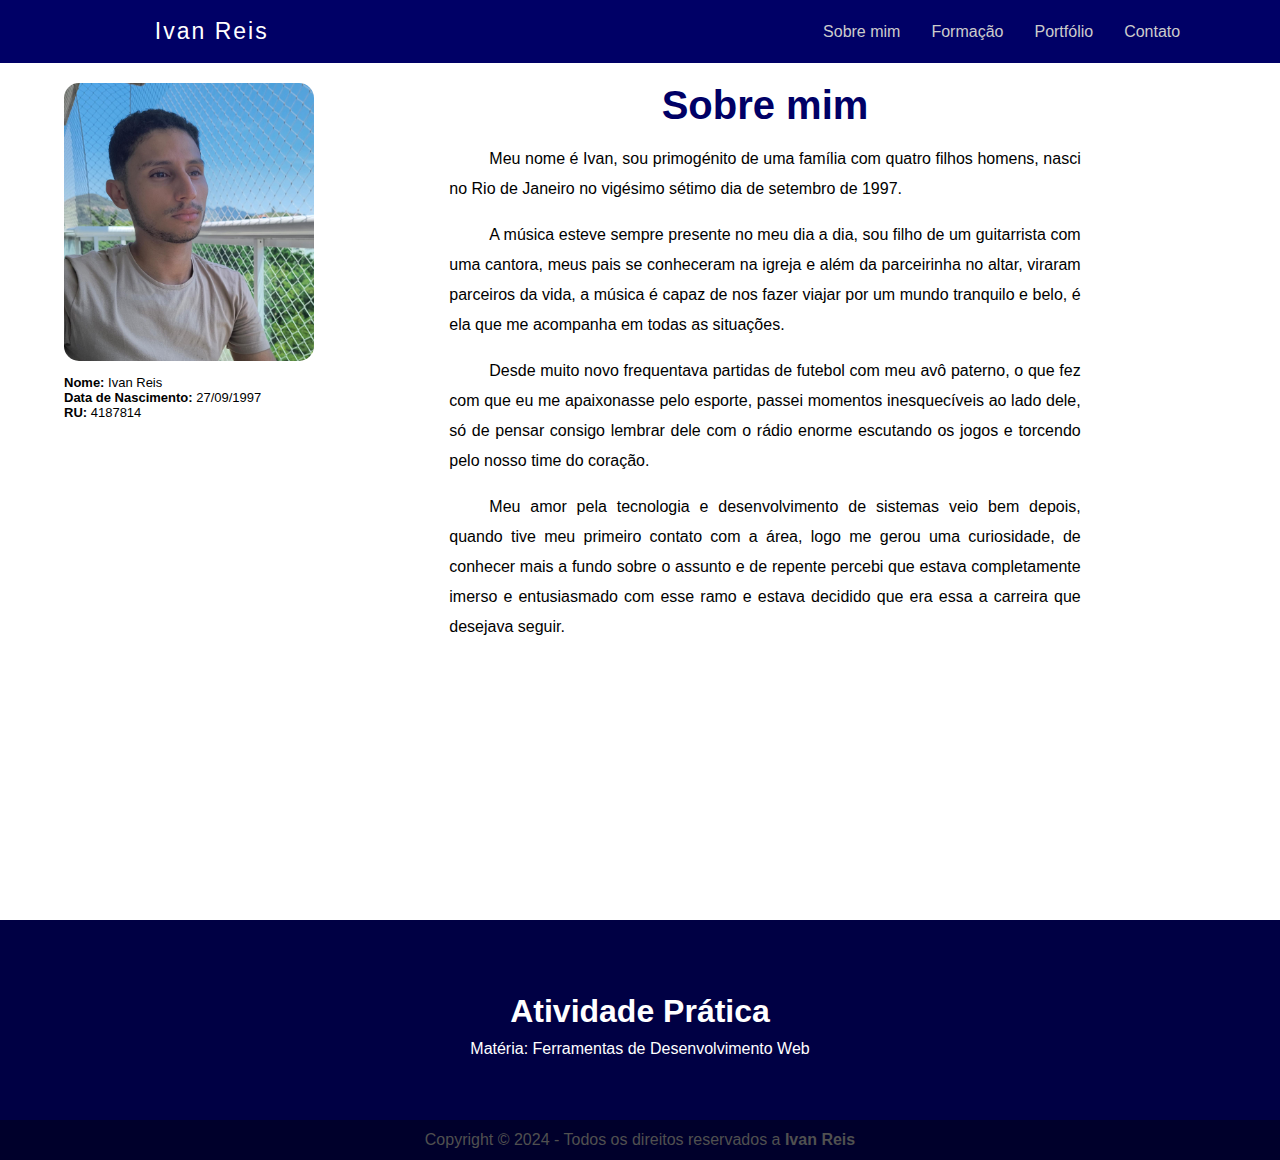
==== index.html @ f62d303e "up" ====
<!DOCTYPE html>
<html lang="pt-br">
<head>
    <meta charset="UTF-8">
    <meta name="viewport" content="width=device-width, initial-scale=1.0">
    <link rel="stylesheet" href="src/style/style.Index.css">
    <title>Biografia Portfólio</title>
</head>

<body>
    <header>
        <div class="logo">
            <h1>Ivan Reis</h1>
        </div>
        <nav>
            <ul class="menuUl">
                <li><a class="manuLi" href="/">Sobre mim</a></li>
                <li><a class="manuLi" href="/src/pages/formacao.html">Formação</a></li>
                <li><a class="manuLi" href="/src/pages/portfolio.html">Portfólio</a></li>
                <li><a class="manuLi"href="/src/pages/contato.html">Contato</a></li>
            </ul>
        </nav>
    </header>
    <div class="content">
        <div class="infoUser">
            <div class="img">
                <img src="src/img/img.jpg" alt="">
            </div>
            <div class="infoPessoal">
                <h3>Nome: <span>Ivan Reis</span></h3>
                <h3>Data de Nascimento: <span>27/09/1997</span></h3>
                <h3>RU: <span>4187814</span></h3>
            </div>
        </div>
        <div class="contentInfo">
            <h2>Sobre mim</h2>
            <p>Meu nome é Ivan, sou primogénito de uma família com quatro filhos homens, nasci no Rio de Janeiro no
                vigésimo sétimo dia de setembro de 1997.
            </p>
            <p> A música esteve sempre presente no meu dia a dia, sou filho de um guitarrista com uma cantora, meus pais
                se conheceram na igreja e além da parceirinha no altar, viraram parceiros da vida, a música é capaz de
                nos fazer viajar por um mundo tranquilo e belo, é ela que me acompanha em todas as situações.
            </p>
            <p> Desde muito novo frequentava partidas de futebol com meu avô paterno, o que fez com que eu me
                apaixonasse pelo esporte, passei momentos inesquecíveis ao lado dele, só de pensar consigo lembrar dele
                com o rádio enorme escutando os jogos e torcendo pelo nosso time do coração.
            </p>
            <p> Meu amor pela tecnologia e desenvolvimento de sistemas veio bem depois, quando tive meu primeiro contato
                com a área, logo me gerou uma curiosidade, de conhecer mais a fundo sobre o assunto e de repente percebi
                que estava completamente imerso e entusiasmado com esse ramo e estava decidido que era essa a carreira
                que desejava seguir.</p>
        </div>
    </div>
    <footer>
        <div class="contentFooter">
            <h1>Atividade Prática</h1>
            <span>Matéria: Ferramentas de Desenvolvimento Web</span>
        </div>
        <div class="footerF">
            <p>Copyright © 2024 - Todos os direitos reservados a <a href="https://ivanreis.vercel.app/"><strong>Ivan
                        Reis</strong> </a> </p>

        </div>

    </footer>
</body>

</html>
---- src/style/style.Index.css ----
* {
  box-sizing: border-box;
  margin: 0;
  padding: 0;
}

body {
  font-family: Verdana, Geneva, Tahoma, sans-serif;
  width: 100vw;
}

h1,
h2,
h3 {
  margin: 0;
  padding: 0;
}

h1 {
    margin: 0 0 0 8% ;
}

header {
  width: 100vw;
  height: 7vh;
  background-color: #000066;
  display: flex;
  flex-direction: row;
  justify-content: space-between;
  color: #fff;
}

nav {
    display: flex;
    align-items: center;
    justify-content: center;
    margin: 0 6% 0 0;
}
li {
    list-style: none;

}

a {
    text-decoration: none;
    color: #ccc;

}

footer {
    background-color: #000044;
}
.contentFooter {
    display: flex;
    flex-direction: column;
    justify-content: center;
    align-items: center;
    height: 200px;

}

.contentFooter h1 {
    margin: 10px;

}

.contentFooter h1,
.contentFooter span {
    color:#FFF
}

.footerF {
    display: flex;
    justify-content: center;
    align-items: center;
    background-color: #00002b;
    height: 40px;

}

.footerF p {
    color: #505050;    

}
.footerF strong {
    color: #505050;

} 
.footerF a:hover,
.footerF strong:hover {
    background-color: transparent;
    color: #fff;
    text-decoration: underline;

}

.content {
    height: 93vh;
    margin: 20px 0 0 0;
    padding: 0 5%;
    display: flex;
}

.logo {
    width: 250px;
    display: flex;
    align-items: center;
    justify-content: center;
    margin: 0 0 0 6% ;
}

.logo h1 {
    letter-spacing: 2px;
    font-weight: normal;
    font-size: 23px;
}

.menuUl {
    display: flex;
    flex-direction: row;
}

.manuLi {
    
    margin: 0 15px 0 0 ;
    border-radius: 0;
    padding: 8px 8px ;
    transition: .5s;
}

.manuLi:hover {
    border-radius: 10px;
    background-color: rgb(253, 253, 253);
    color: #000066;
}


.img {
    overflow: hidden;
}

.img img {
    width: 250px;
    overflow: hidden;
    border-radius: 15px;
}

.infoPessoal {
   margin-top: 10px;
}

.infoPessoal h3 {
    font-size: 13px;
}

.infoPessoal span {
    font-weight: normal; 
    
}
 

.contentInfo {
    width: 80%;
    height: 93vh;
    display: flex;
    align-items: center;
    flex-direction: column;

    
}

.contentInfo p {
    margin-top: 1em;
    width: 70%;
    line-height: 30px;
    text-align: justify;
}

.contentInfo p::before {
    content: '';
    margin: 20px;
}

.contentInfo h2 {
    font-size: 40px;
    color: #000066;

}
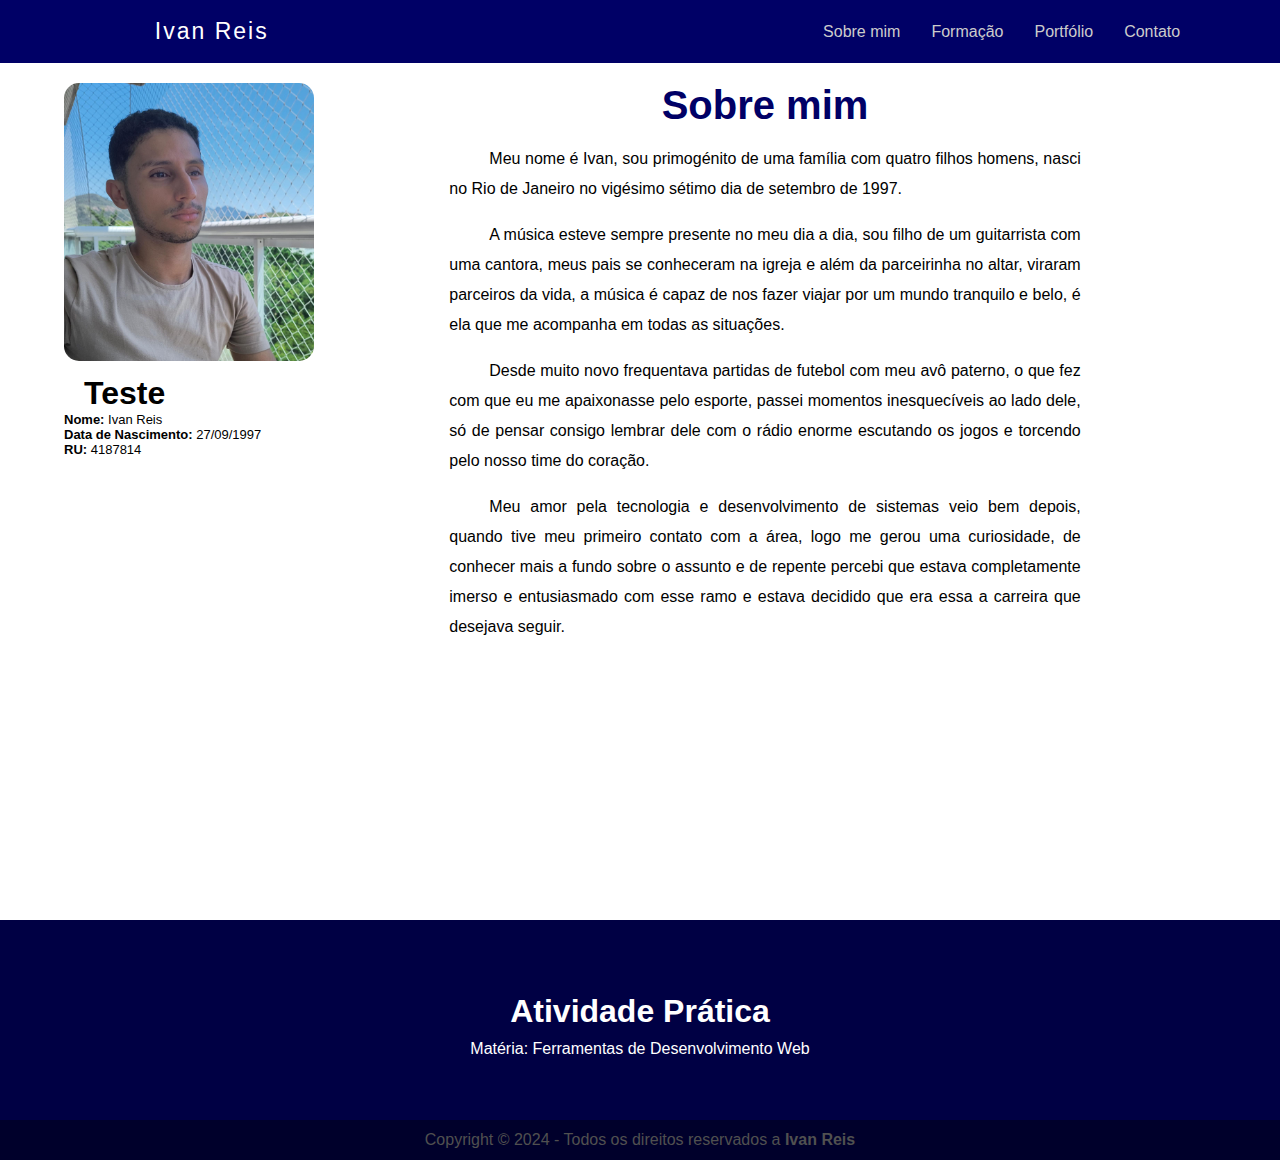
==== commit 0d2f2a77: "Teste" ====
--- a/index.html
+++ b/index.html
@@ -27,6 +27,7 @@
                 <img src="src/img/img.jpg" alt="">
             </div>
             <div class="infoPessoal">
+                <h1>Teste</h1>
                 <h3>Nome: <span>Ivan Reis</span></h3>
                 <h3>Data de Nascimento: <span>27/09/1997</span></h3>
                 <h3>RU: <span>4187814</span></h3>
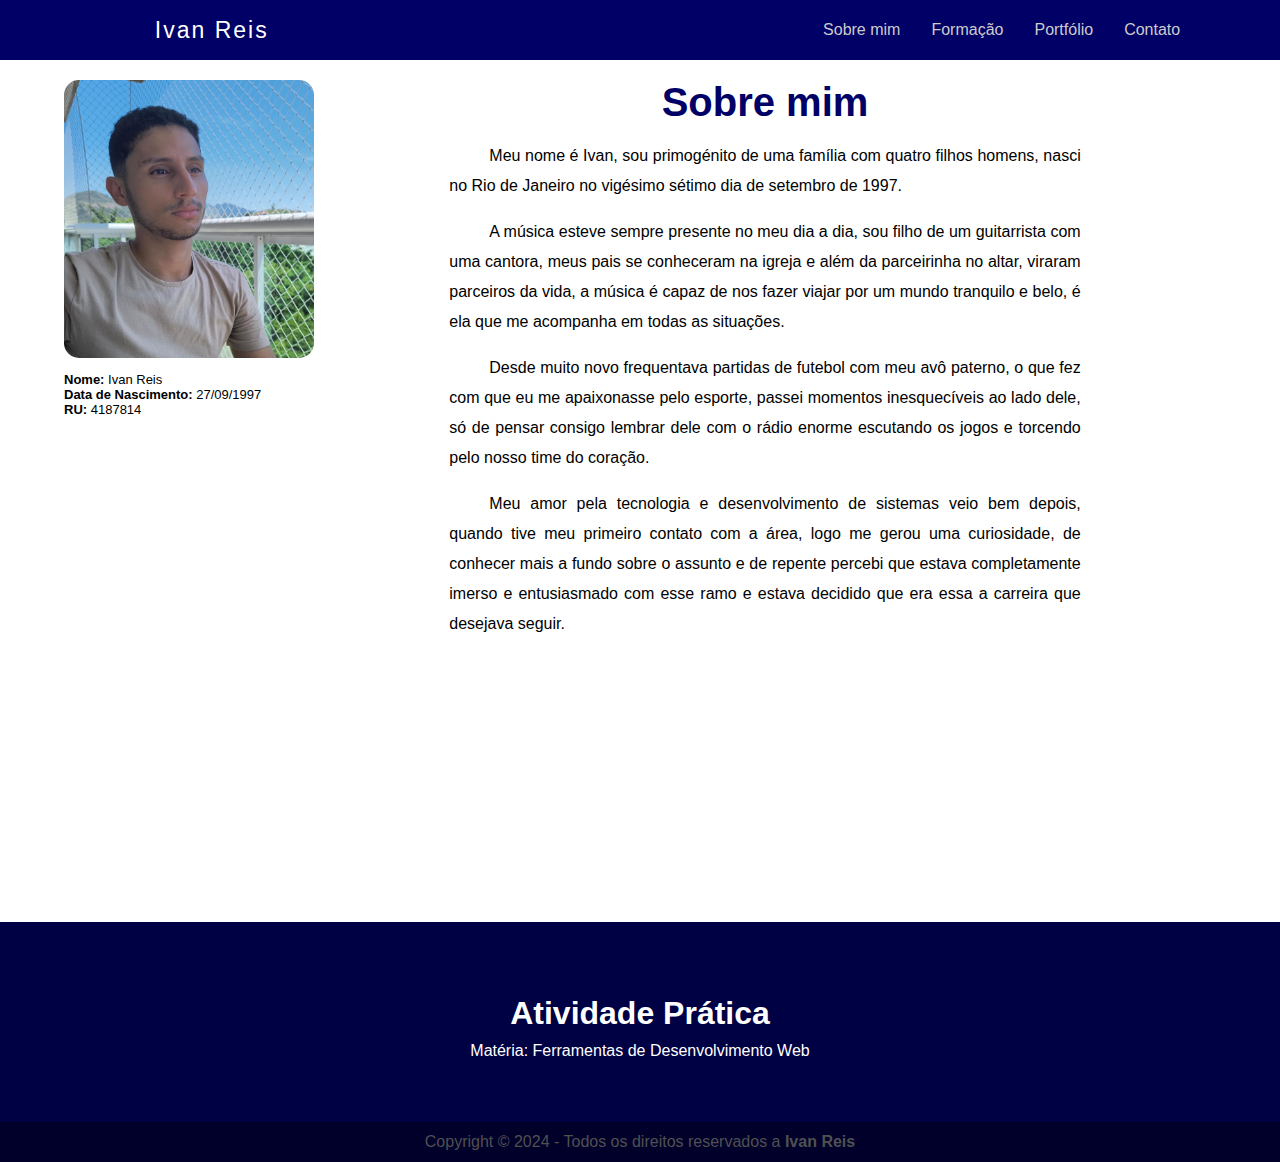
==== commit f826c53d: "Atualização" ====
--- a/index.html
+++ b/index.html
@@ -27,7 +27,6 @@
                 <img src="src/img/img.jpg" alt="">
             </div>
             <div class="infoPessoal">
-                <h1>Teste</h1>
                 <h3>Nome: <span>Ivan Reis</span></h3>
                 <h3>Data de Nascimento: <span>27/09/1997</span></h3>
                 <h3>RU: <span>4187814</span></h3>
--- a/src/style/style.Index.css
+++ b/src/style/style.Index.css
@@ -22,7 +22,7 @@
 
 header {
   width: 100vw;
-  height: 7vh;
+  height: 60px;
   background-color: #000066;
   display: flex;
   flex-direction: row;
@@ -49,6 +49,7 @@
 
 footer {
     background-color: #000044;
+    margin-top: 2em;
 }
 .contentFooter {
     display: flex;
@@ -95,7 +96,7 @@
 }
 
 .content {
-    height: 93vh;
+    height: auto;
     margin: 20px 0 0 0;
     padding: 0 5%;
     display: flex;
@@ -134,7 +135,6 @@
     color: #000066;
 }
 
-
 .img {
     overflow: hidden;
 }
@@ -154,14 +154,13 @@
 }
 
 .infoPessoal span {
-    font-weight: normal; 
-    
-}
- 
+    font-weight: normal;  
+}
 
 .contentInfo {
     width: 80%;
-    height: 93vh;
+    height: auto;
+    min-height: 90vh;
     display: flex;
     align-items: center;
     flex-direction: column;
@@ -182,11 +181,112 @@
 }
 
 .contentInfo h2 {
+
     font-size: 40px;
     color: #000066;
 
 }
 
-
-
-
+@media (max-width: 761px) {
+    
+    header {
+        flex-direction: column;
+        justify-content: center;
+        align-items: center;
+        height: 100px;
+
+    }
+
+    nav {
+        width: 100%;
+        margin: 1em 0 0 0;
+
+    }
+
+    .logo {
+        width: 100vw;
+        margin: 0;
+
+    }
+
+    .img img {
+        width: 80px;
+
+    }
+
+    .logo h1 {
+        margin: 0;
+
+    }
+    .content {
+        flex-direction: column;
+        justify-content: center;
+        align-items: center;
+
+    }
+    .img {
+        display: flex;
+        justify-content: center;
+        align-items: center;
+
+    }
+    .img img {
+        width: 200px;
+
+    }
+    .contentInfo {
+        width: 100%;
+
+    }
+    .contentInfo h2 {
+        font-size: 30px;
+        margin-top: 1em;
+
+    }
+
+    .contentInfo p {
+        font-size: 15px;
+        width: 100%;
+
+    }
+
+}
+
+@media (max-width: 560px) {
+
+    .contentFooter h1 {
+        margin: 10px;
+    
+    }
+    
+    .contentFooter h1 {
+        font-size: 25px;
+       
+    }
+
+    .contentFooter span {
+        font-size: 15px;
+    }
+
+    .footerF p {
+        font-size: 13px;
+
+    }
+    
+
+}
+
+@media (max-width: 423px) {
+
+    .manuLi {
+        font-size: 12px;
+
+    }
+
+    .footerF p {
+        font-size: 12px;
+
+    }
+ 
+}
+
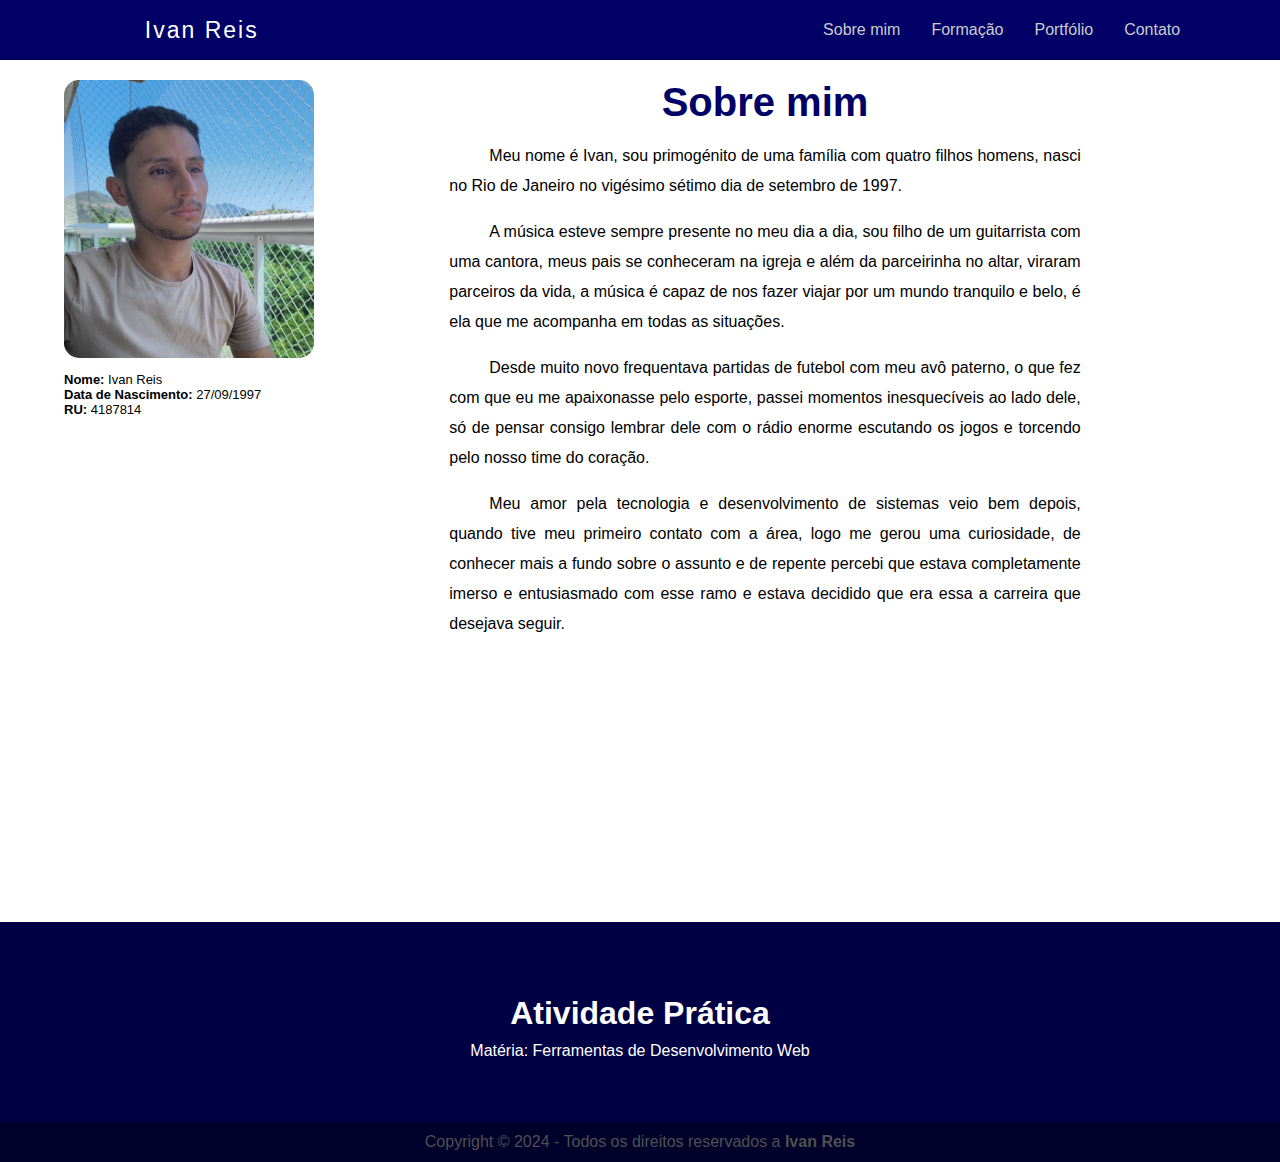
==== commit aa406b82: "Commit" ====
--- a/index.html
+++ b/index.html
@@ -57,8 +57,7 @@
             <span>Matéria: Ferramentas de Desenvolvimento Web</span>
         </div>
         <div class="footerF">
-            <p>Copyright © 2024 - Todos os direitos reservados a <a href="https://ivanreis.vercel.app/"><strong>Ivan
-                        Reis</strong> </a> </p>
+            <p>Copyright © 2024 - Todos os direitos reservados a <a href="https://ivanreis.vercel.app/"><strong>Ivan Reis</strong> </a> </p>
 
         </div>
 
--- a/src/style/style.Index.css
+++ b/src/style/style.Index.css
@@ -17,7 +17,7 @@
 }
 
 h1 {
-    margin: 0 0 0 8% ;
+    margin:0;
 }
 
 header {
